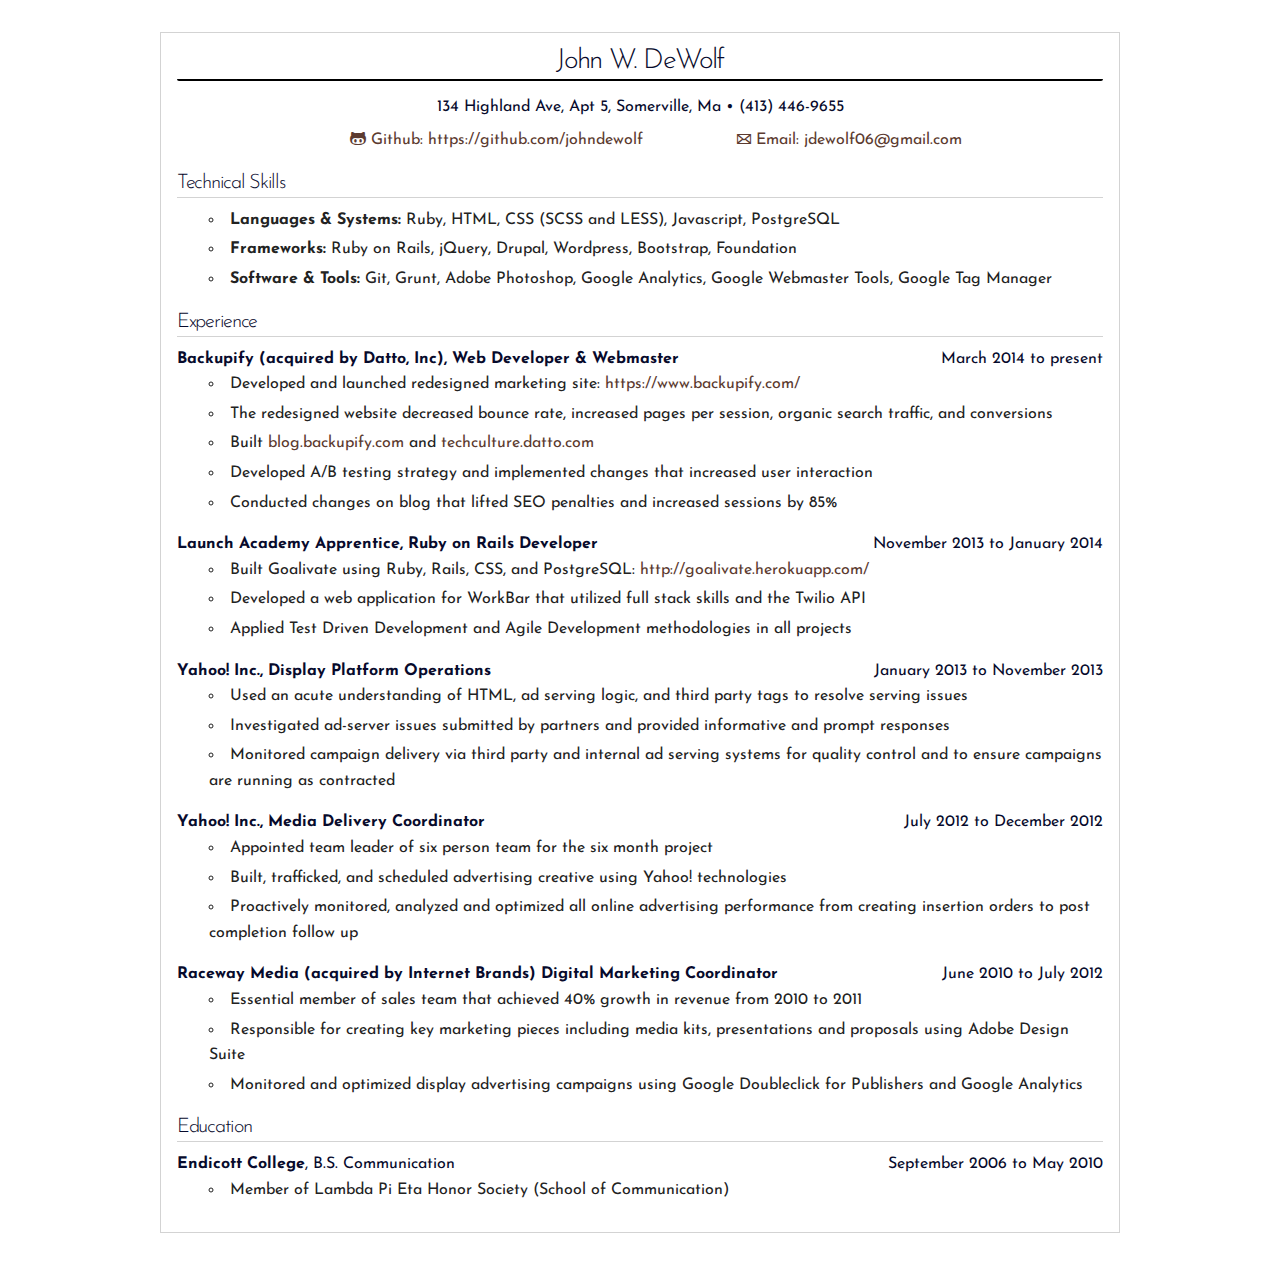
==== resume.html @ 35212fa3 "printable resume" ====
<!doctype html>
<html>
<head>
	<meta charset="utf-8">
	<meta http-equiv="X-UA-Compatible" content="IE=edge">
	<meta name="description" content="John DeWolf freelance web development digital marketing Boston">
	<meta name="viewport" content="width=device-width, initial-scale=1">
	<link href='http://fonts.googleapis.com/css?family=Josefin+Sans' rel='stylesheet' type='text/css'>
	<!-- Place favicon.ico in the root directory -->
	<link rel="stylesheet" href="stylesheets/normalize.css">
	<link rel="stylesheet" href="stylesheets/skeleton.css">
	<link rel="stylesheet" href="octicons/octicons.css">
	<link rel="stylesheet/less" href="stylesheets/main.less" type="text/css" />
	<link rel="stylesheet" media="print" href="stylesheets/print.css">
	<script src="https://ajax.googleapis.com/ajax/libs/jquery/2.1.3/jquery.min.js"></script>
	<script src="js/less.js" type="text/javascript"></script>
	<title>John DeWolf's Cyber Home</title>
</head>
<body>
	<script>
  (function(i,s,o,g,r,a,m){i['GoogleAnalyticsObject']=r;i[r]=i[r]||function(){
  (i[r].q=i[r].q||[]).push(arguments)},i[r].l=1*new Date();a=s.createElement(o),
  m=s.getElementsByTagName(o)[0];a.async=1;a.src=g;m.parentNode.insertBefore(a,m)
  })(window,document,'script','//www.google-analytics.com/analytics.js','ga');

  ga('create', 'UA-53444933-2', 'auto');
  ga('send', 'pageview');

	</script>
<section id="resume-page">
	<div class="container">
		<div class="row">
			<div class="twelve columns">
				<h1 class="text-center resume-title">John W. DeWolf</h1>
				<p class="text-center">134 Highland Ave, Apt 5, Somerville, Ma &bull; (413) 446-9655</p>
				<ul class="unstyled-list">
					<li><a href="https://github.com/johndewolf"><span class="octicon octicon-octoface"></span> Github: https://github.com/johndewolf</a></li>
					<li><a href="mailto:jdewolf06@gmail.com"><span class="octicon octicon-mail"></span> Email: jdewolf06@gmail.com</a></li>
				</ul>
			</div>
		</div>
		<div class="row">
			<div class="twelve columns">
				<h4 class="resume-section-header">Technical Skills</h4>
			</div>
		</div>
		<div class="row">
			<div class="twelve columns">
				<ul>
					<li><b>Languages &amp; Systems:</b> Ruby, HTML, CSS (SCSS and LESS), Javascript, PostgreSQL</li>
					<li><b>Frameworks:</b> Ruby on Rails, jQuery, Drupal, Wordpress, Bootstrap, Foundation</li>
					<li><b>Software &amp; Tools:</b> Git, Grunt, Adobe Photoshop, Google Analytics, Google Webmaster Tools, Google Tag Manager
				</ul>
			</div>
		</div>
		<div class="row">
			<div class="twelve columns">
				<h4 class="resume-section-header">Experience</h4>
			</div>
		</div>
		<div class="row">
			<div class="twelve columns">
				<b>Backupify (acquired by Datto, Inc), Web Developer &amp; Webmaster</b><span class="date">March 2014  to present</span>
				<ul>
					<li>Developed and launched redesigned marketing site: <a href="https://www.backupify.com/" target="_blank">https://www.backupify.com/</a></li>
					<li>The redesigned website decreased bounce rate, increased pages per session, organic search traffic, and conversions</li>
					<li>Built <a href="blog.backupify.com" target="_blank">blog.backupify.com</a> and <a href="techculture.datto.com" target="_blank">techculture.datto.com</a></li>
					<li>Developed A/B testing strategy and implemented changes that increased user interaction</li>
					<li>Conducted changes on blog that lifted SEO penalties and increased sessions by 85%</li>
				</ul>
			</div>
		</div>
		<div class="row">
			<div class="twelve columns">
				<b>Launch Academy Apprentice, Ruby on Rails Developer</b> <span class="date">November 2013 to January 2014</span>
				<ul>
					<li>Built Goalivate using Ruby, Rails, CSS, and PostgreSQL: <a href="http://goalivate.herokuapp.com/" target="_blank">http://goalivate.herokuapp.com/</a></li>
					<li>Developed a web application for WorkBar that utilized full stack skills and the Twilio API</li>
					<li>Applied Test Driven Development and Agile Development methodologies in all projects</li>
				</ul>
			</div>
		</div>
		<div class="row">
			<div class="twelve columns">
				<b>Yahoo! Inc., Display Platform Operations</b> <span class="date">January 2013 to November 2013</span>
				<ul>
					<li>Used an acute understanding of HTML, ad serving logic, and third party tags to resolve serving issues</li>
					<li>Investigated ad-server issues submitted by partners and provided informative and prompt responses</li>
					<li>Monitored campaign delivery via third party and internal ad serving systems for quality control and to ensure campaigns are running as contracted</li>
				</ul>
			</div>
		</div>
		<div class="row">
			<div class="twelve columns">
				<b>Yahoo! Inc., Media Delivery Coordinator</b> <span class="date">July 2012 to December 2012</span>
				<ul>
					<li>Appointed team leader of six person team for the six month project
						<li>Built, trafficked, and scheduled advertising creative using Yahoo! technologies</li>
						<li>Proactively monitored, analyzed and optimized all online advertising performance from creating insertion orders to post completion follow up</li>
					</ul>
				</div>
			</div>
			<div class="row">
				<div class="twelve columns">
					<b>Raceway Media (acquired by Internet Brands) Digital Marketing Coordinator</b> <span class="date">June 2010 to July 2012</span>
					<ul>
						<li>Essential member of sales team that achieved 40% growth in revenue from 2010 to 2011</li>
						<li>Responsible for creating key marketing pieces including media kits, presentations and proposals using Adobe Design Suite</li>
						<li>Monitored and optimized display advertising campaigns using Google Doubleclick for Publishers and Google Analytics</li>
					</ul>
				</div>
			</div>
			<div class="row">
				<div class="twelve columns">
					<h4 class="resume-section-header">Education</h4>
				</div>
			</div>
			<div class="row">
				<div class="twelve columns">
					<b>Endicott College</b>, B.S. Communication<span class="date"><span>September 2006 to May 2010</span></span>
					<ul>
						<li>Member of Lambda Pi Eta Honor Society (School of Communication)
					</ul>
				</div>
			</div>
		</div>
	</section>
</body>
</html>
---- stylesheets/skeleton.css ----
/*
* Skeleton V2.0.2
* Copyright 2014, Dave Gamache
* www.getskeleton.com
* Free to use under the MIT license.
* http://www.opensource.org/licenses/mit-license.php
* 12/15/2014
*/


/* Table of contents
–––––––––––––––––––––––––––––––––––––––––––––––––– 
- Grid
- Base Styles
- Typography
- Links
- Buttons
- Forms
- Lists
- Code
- Tables
- Spacing
- Utilities
- Clearing
- Media Queries
*/


/* Grid
–––––––––––––––––––––––––––––––––––––––––––––––––– */
.container {
  position: relative; 
  width: 100%; 
  max-width: 960px; 
  margin: 0 auto; 
  padding: 0 20px;
  box-sizing: border-box; }
.column,        
.columns { 
  width: 100%; 
  float: left; 
  box-sizing: border-box; }

/* For devices larger than 400px */
@media (min-width: 400px) {
  .container {
    width: 85%;
    padding: 0; }
}

/* For devices larger than 550px */
@media (min-width: 550px) {
  .container {
    width: 80%; }
  .column,
  .columns {
    margin-left: 4%; }
  .column:first-child,        
  .columns:first-child { 
    margin-left: 0; }
  
  .one.column,
  .one.columns                    { width: 4.66666666667%; }
  .two.columns                    { width: 13.3333333333%; }
  .three.columns                  { width: 22%;            }
  .four.columns                   { width: 30.6666666667%; }
  .five.columns                   { width: 39.3333333333%; }
  .six.columns                    { width: 48%;            }
  .seven.columns                  { width: 56.6666666667%; }
  .eight.columns                  { width: 65.3333333333%; }
  .nine.columns                   { width: 74.0%;          }
  .ten.columns                    { width: 82.6666666667%; }
  .eleven.columns                 { width: 91.3333333333%; }
  .twelve.columns                 { width: 100%; margin-left: 0; }

  .one-third.column               { width: 30.6666666667%; }
  .two-thirds.column              { width: 65.3333333333%; }

  .one-half.column                { width: 48%; }

  /* Offsets */
  .offset-by-one.column,
  .offset-by-one.columns          { margin-left: 8.66666666667%; }
  .offset-by-two.column,
  .offset-by-two.columns          { margin-left: 17.3333333333%; }
  .offset-by-three.column,
  .offset-by-three.columns        { margin-left: 26%;            }
  .offset-by-four.column,
  .offset-by-four.columns         { margin-left: 34.6666666667%; }
  .offset-by-five.column,
  .offset-by-five.columns         { margin-left: 43.3333333333%; }
  .offset-by-six.column,
  .offset-by-six.columns          { margin-left: 52%;            }
  .offset-by-seven.column,
  .offset-by-seven.columns        { margin-left: 60.6666666667%; }
  .offset-by-eight.column,
  .offset-by-eight.columns        { margin-left: 69.3333333333%; }
  .offset-by-nine.column,
  .offset-by-nine.columns         { margin-left: 78.0%;          }
  .offset-by-ten.column,
  .offset-by-ten.columns          { margin-left: 86.6666666667%; }
  .offset-by-eleven.column,
  .offset-by-eleven.columns       { margin-left: 95.3333333333%; }

  .offset-by-one-third.column,
  .offset-by-one-third.columns    { margin-left: 34.6666666667%; }
  .offset-by-two-thirds.column,
  .offset-by-two-thirds.columns   { margin-left: 69.3333333333%; }

  .offset-by-one-half.column,
  .offset-by-one-half.columns     { margin-left: 52%; }

}


/* Base Styles
–––––––––––––––––––––––––––––––––––––––––––––––––– */
/* NOTE
html is set to 62.5% so that all the REM measurements throughout Skeleton 
are based on 10px sizing. So basically 1.5rem = 15px :) */
html { 
  font-size: 62.5%; } 
body {
  font-size: 1.5em; /* currently ems cause chrome bug misinterpreting rems on body element */
  line-height: 1.6;
  font-weight: 400;
  font-family: "Raleway", "HelveticaNeue", "Helvetica Neue", Helvetica, Arial, sans-serif;
  color: #222; }


/* Typography
–––––––––––––––––––––––––––––––––––––––––––––––––– */
h1, h2, h3, h4, h5, h6 { 
  margin-top: 0;
  margin-bottom: 2rem;
  font-weight: 300; }
h1 { font-size: 4.0rem; line-height: 1.2;  letter-spacing: -.1rem;}
h2 { font-size: 3.6rem; line-height: 1.25; letter-spacing: -.1rem; }
h3 { font-size: 3.0rem; line-height: 1.3;  letter-spacing: -.1rem; }
h4 { font-size: 2.4rem; line-height: 1.35; letter-spacing: -.08rem; }
h5 { font-size: 1.8rem; line-height: 1.5;  letter-spacing: -.05rem; }
h6 { font-size: 1.5rem; line-height: 1.6;  letter-spacing: 0; }

/* Larger than phablet */
@media (min-width: 550px) {
  h1 { font-size: 5.0rem; }
  h2 { font-size: 4.2rem; }
  h3 { font-size: 3.6rem; }
  h4 { font-size: 3.0rem; }
  h5 { font-size: 2.4rem; }
  h6 { font-size: 1.5rem; }
}

p {
  margin-top: 0; }


/* Links
–––––––––––––––––––––––––––––––––––––––––––––––––– */
a { 
  color: #1EAEDB; }
a:hover { 
  color: #0FA0CE; }


/* Buttons 
–––––––––––––––––––––––––––––––––––––––––––––––––– */
.button,
button,
input[type="submit"],
input[type="reset"],
input[type="button"] {
  display: inline-block;
  height: 38px;
  padding: 0 30px;
  color: #555;
  text-align: center;
  font-size: 11px;
  font-weight: 600;
  line-height: 38px;
  letter-spacing: .1rem;
  text-transform: uppercase; 
  text-decoration: none;
  white-space: nowrap;
  background-color: transparent;
  border-radius: 4px;
  border: 1px solid #bbb;
  cursor: pointer;
  box-sizing: border-box; }
.button:hover,
button:hover,
input[type="submit"]:hover,
input[type="reset"]:hover,
input[type="button"]:hover,
.button:focus,
button:focus,
input[type="submit"]:focus,
input[type="reset"]:focus,
input[type="button"]:focus {
  color: #333;
  border-color: #888;
  outline: 0; }
.button.button-primary,
button.button-primary,
input[type="submit"].button-primary,
input[type="reset"].button-primary,
input[type="button"].button-primary {
  color: #FFF;
  background-color: #33C3F0;
  border-color: #33C3F0; }
.button.button-primary:hover,
button.button-primary:hover,
input[type="submit"].button-primary:hover,
input[type="reset"].button-primary:hover,
input[type="button"].button-primary:hover,
.button.button-primary:focus,
button.button-primary:focus,
input[type="submit"].button-primary:focus,
input[type="reset"].button-primary:focus,
input[type="button"].button-primary:focus {
  color: #FFF;
  background-color: #1EAEDB;
  border-color: #1EAEDB; }


/* Forms
–––––––––––––––––––––––––––––––––––––––––––––––––– */
input[type="email"],
input[type="search"],
input[type="text"],
input[type="tel"],
input[type="url"],
input[type="password"],
textarea,
select {
  height: 38px;
  padding: 6px 10px; /* The 6px vertically centers text on FF, ignored by Webkit */
  background-color: #fff;
  border: 1px solid #D1D1D1;
  border-radius: 4px;
  box-shadow: none;
  box-sizing: border-box; }
/* Removes awkard default styles on some inputs for iOS */
input[type="email"],
input[type="search"],
input[type="text"],
input[type="tel"],
input[type="url"],
input[type="password"],
textarea {
  -webkit-appearance: none;
     -moz-appearance: none;
          appearance: none;
}
textarea {
  min-height: 65px;
  padding-top: 6px;
  padding-bottom: 6px; }
input[type="email"]:focus,
input[type="search"]:focus,
input[type="text"]:focus,
input[type="tel"]:focus,
input[type="url"]:focus,
input[type="password"]:focus,
textarea:focus,
select:focus {
  border: 1px solid #33C3F0;
  outline: 0; }
label,
legend {
  display: block;
  margin-bottom: .5rem;
  font-weight: 600; }
fieldset {
  padding: 0;
  border-width: 0; }
input[type="checkbox"],
input[type="radio"] {
  display: inline; }
label > .label-body {
  display: inline-block;
  margin-left: .5rem;
  font-weight: normal; }


/* Lists
–––––––––––––––––––––––––––––––––––––––––––––––––– */
ul { 
  list-style: circle inside; }
ol { 
  list-style: decimal inside; }
ol, ul {
  padding-left: 0;
  margin-top: 0; }
ul ul, 
ul ol,
ol ol, 
ol ul { 
  margin: 1.5rem 0 1.5rem 3rem; 
  font-size: 90%; }
li {
  margin-bottom: 1rem; }


/* Code
–––––––––––––––––––––––––––––––––––––––––––––––––– */
code {
  padding: .2rem .5rem;
  margin: 0 .2rem;
  font-size: 90%;
  white-space: nowrap;
  background: #F1F1F1;
  border: 1px solid #E1E1E1;
  border-radius: 4px; }
pre > code {
  display: block;
  padding: 1rem 1.5rem;
  white-space: pre; }


/* Tables
–––––––––––––––––––––––––––––––––––––––––––––––––– */
th,
td {
  padding: 12px 15px;
  text-align: left;
  border-bottom: 1px solid #E1E1E1; }
th:first-child,
td:first-child {
  padding-left: 0; }
th:last-child,
td:last-child {
  padding-right: 0; }


/* Spacing
–––––––––––––––––––––––––––––––––––––––––––––––––– */
button,
.button {
  margin-bottom: 1rem; }
input,
textarea,
select,
fieldset {
  margin-bottom: 1.5rem; }
pre,
blockquote,
form,
dl,
figure,
table,
p,
ul,
ol,
form {
  margin-bottom: 2.5rem; }
p {
  margin-top: 0; }


/* Utilities
–––––––––––––––––––––––––––––––––––––––––––––––––– */
.u-full-width {
  width: 100%;
  box-sizing: border-box; }
.u-max-full-width {
  max-width: 100%;
  box-sizing: border-box; }
.u-pull-right {
  float: right; }
.u-pull-left {
  float: left; }


/* Misc
–––––––––––––––––––––––––––––––––––––––––––––––––– */
hr {
  margin-top: 3rem;
  margin-bottom: 3.5rem;
  border-width: 0;
  border-top: 1px solid #E1E1E1;
}

/* Clearing
–––––––––––––––––––––––––––––––––––––––––––––––––– */

/* Self Clearing Goodness */
.container:after,
.row:after,
.u-cf { 
  content: "";
  display: table;
  clear: both; }


/* Media Queries
–––––––––––––––––––––––––––––––––––––––––––––––––– */
/*
Note: The best way to structure the use of media queries is to create the queries 
near the relevant code. For example, if you wanted to change the styles for buttons
on small devices, paste the mobile query code up in the buttons section and style it 
there. 
*/


/* Larger than mobile */
@media (min-width: 400px) {}

/* Larger than phablet (also point when grid becomes active) */
@media (min-width: 550px) {}

/* Larger than tablet */
@media (min-width: 750px) {}

/* Larger than desktop */
@media (min-width: 1000px) {}

/* Larger than Desktop HD */
@media (min-width: 1200px) {}
---- octicons/octicons.css ----
@font-face {
  font-family: 'octicons';
  src: url('octicons.eot?#iefix') format('embedded-opentype'),
       url('octicons.woff') format('woff'),
       url('octicons.ttf') format('truetype'),
       url('octicons.svg#octicons') format('svg');
  font-weight: normal;
  font-style: normal;
}

/*

.octicon is optimized for 16px.
.mega-octicon is optimized for 32px but can be used larger.

*/
.octicon, .mega-octicon {
  font: normal normal normal 16px/1 octicons;
  display: inline-block;
  text-decoration: none;
  text-rendering: auto;
  -webkit-font-smoothing: antialiased;
  -moz-osx-font-smoothing: grayscale;
  -webkit-user-select: none;
  -moz-user-select: none;
  -ms-user-select: none;
  user-select: none;
}
.mega-octicon { font-size: 32px; }


.octicon-alert:before { content: '\f02d'} /*  */
.octicon-alignment-align:before { content: '\f08a'} /*  */
.octicon-alignment-aligned-to:before { content: '\f08e'} /*  */
.octicon-alignment-unalign:before { content: '\f08b'} /*  */
.octicon-arrow-down:before { content: '\f03f'} /*  */
.octicon-arrow-left:before { content: '\f040'} /*  */
.octicon-arrow-right:before { content: '\f03e'} /*  */
.octicon-arrow-small-down:before { content: '\f0a0'} /*  */
.octicon-arrow-small-left:before { content: '\f0a1'} /*  */
.octicon-arrow-small-right:before { content: '\f071'} /*  */
.octicon-arrow-small-up:before { content: '\f09f'} /*  */
.octicon-arrow-up:before { content: '\f03d'} /*  */
.octicon-beer:before { content: '\f069'} /*  */
.octicon-book:before { content: '\f007'} /*  */
.octicon-bookmark:before { content: '\f07b'} /*  */
.octicon-briefcase:before { content: '\f0d3'} /*  */
.octicon-broadcast:before { content: '\f048'} /*  */
.octicon-browser:before { content: '\f0c5'} /*  */
.octicon-bug:before { content: '\f091'} /*  */
.octicon-calendar:before { content: '\f068'} /*  */
.octicon-check:before { content: '\f03a'} /*  */
.octicon-checklist:before { content: '\f076'} /*  */
.octicon-chevron-down:before { content: '\f0a3'} /*  */
.octicon-chevron-left:before { content: '\f0a4'} /*  */
.octicon-chevron-right:before { content: '\f078'} /*  */
.octicon-chevron-up:before { content: '\f0a2'} /*  */
.octicon-circle-slash:before { content: '\f084'} /*  */
.octicon-circuit-board:before { content: '\f0d6'} /*  */
.octicon-clippy:before { content: '\f035'} /*  */
.octicon-clock:before { content: '\f046'} /*  */
.octicon-cloud-download:before { content: '\f00b'} /*  */
.octicon-cloud-upload:before { content: '\f00c'} /*  */
.octicon-code:before { content: '\f05f'} /*  */
.octicon-color-mode:before { content: '\f065'} /*  */
.octicon-comment-add:before,
.octicon-comment:before { content: '\f02b'} /*  */
.octicon-comment-discussion:before { content: '\f04f'} /*  */
.octicon-credit-card:before { content: '\f045'} /*  */
.octicon-dash:before { content: '\f0ca'} /*  */
.octicon-dashboard:before { content: '\f07d'} /*  */
.octicon-database:before { content: '\f096'} /*  */
.octicon-device-camera:before { content: '\f056'} /*  */
.octicon-device-camera-video:before { content: '\f057'} /*  */
.octicon-device-desktop:before { content: '\f27c'} /*  */
.octicon-device-mobile:before { content: '\f038'} /*  */
.octicon-diff:before { content: '\f04d'} /*  */
.octicon-diff-added:before { content: '\f06b'} /*  */
.octicon-diff-ignored:before { content: '\f099'} /*  */
.octicon-diff-modified:before { content: '\f06d'} /*  */
.octicon-diff-removed:before { content: '\f06c'} /*  */
.octicon-diff-renamed:before { content: '\f06e'} /*  */
.octicon-ellipsis:before { content: '\f09a'} /*  */
.octicon-eye-unwatch:before,
.octicon-eye-watch:before,
.octicon-eye:before { content: '\f04e'} /*  */
.octicon-file-binary:before { content: '\f094'} /*  */
.octicon-file-code:before { content: '\f010'} /*  */
.octicon-file-directory:before { content: '\f016'} /*  */
.octicon-file-media:before { content: '\f012'} /*  */
.octicon-file-pdf:before { content: '\f014'} /*  */
.octicon-file-submodule:before { content: '\f017'} /*  */
.octicon-file-symlink-directory:before { content: '\f0b1'} /*  */
.octicon-file-symlink-file:before { content: '\f0b0'} /*  */
.octicon-file-text:before { content: '\f011'} /*  */
.octicon-file-zip:before { content: '\f013'} /*  */
.octicon-flame:before { content: '\f0d2'} /*  */
.octicon-fold:before { content: '\f0cc'} /*  */
.octicon-gear:before { content: '\f02f'} /*  */
.octicon-gift:before { content: '\f042'} /*  */
.octicon-gist:before { content: '\f00e'} /*  */
.octicon-gist-secret:before { content: '\f08c'} /*  */
.octicon-git-branch-create:before,
.octicon-git-branch-delete:before,
.octicon-git-branch:before { content: '\f020'} /*  */
.octicon-git-commit:before { content: '\f01f'} /*  */
.octicon-git-compare:before { content: '\f0ac'} /*  */
.octicon-git-merge:before { content: '\f023'} /*  */
.octicon-git-pull-request-abandoned:before,
.octicon-git-pull-request:before { content: '\f009'} /*  */
.octicon-globe:before { content: '\f0b6'} /*  */
.octicon-graph:before { content: '\f043'} /*  */
.octicon-heart:before { content: '\2665'} /* ♥ */
.octicon-history:before { content: '\f07e'} /*  */
.octicon-home:before { content: '\f08d'} /*  */
.octicon-horizontal-rule:before { content: '\f070'} /*  */
.octicon-hourglass:before { content: '\f09e'} /*  */
.octicon-hubot:before { content: '\f09d'} /*  */
.octicon-inbox:before { content: '\f0cf'} /*  */
.octicon-info:before { content: '\f059'} /*  */
.octicon-issue-closed:before { content: '\f028'} /*  */
.octicon-issue-opened:before { content: '\f026'} /*  */
.octicon-issue-reopened:before { content: '\f027'} /*  */
.octicon-jersey:before { content: '\f019'} /*  */
.octicon-jump-down:before { content: '\f072'} /*  */
.octicon-jump-left:before { content: '\f0a5'} /*  */
.octicon-jump-right:before { content: '\f0a6'} /*  */
.octicon-jump-up:before { content: '\f073'} /*  */
.octicon-key:before { content: '\f049'} /*  */
.octicon-keyboard:before { content: '\f00d'} /*  */
.octicon-law:before { content: '\f0d8'} /*  */
.octicon-light-bulb:before { content: '\f000'} /*  */
.octicon-link:before { content: '\f05c'} /*  */
.octicon-link-external:before { content: '\f07f'} /*  */
.octicon-list-ordered:before { content: '\f062'} /*  */
.octicon-list-unordered:before { content: '\f061'} /*  */
.octicon-location:before { content: '\f060'} /*  */
.octicon-gist-private:before,
.octicon-mirror-private:before,
.octicon-git-fork-private:before,
.octicon-lock:before { content: '\f06a'} /*  */
.octicon-logo-github:before { content: '\f092'} /*  */
.octicon-mail:before { content: '\f03b'} /*  */
.octicon-mail-read:before { content: '\f03c'} /*  */
.octicon-mail-reply:before { content: '\f051'} /*  */
.octicon-mark-github:before { content: '\f00a'} /*  */
.octicon-markdown:before { content: '\f0c9'} /*  */
.octicon-megaphone:before { content: '\f077'} /*  */
.octicon-mention:before { content: '\f0be'} /*  */
.octicon-microscope:before { content: '\f089'} /*  */
.octicon-milestone:before { content: '\f075'} /*  */
.octicon-mirror-public:before,
.octicon-mirror:before { content: '\f024'} /*  */
.octicon-mortar-board:before { content: '\f0d7'} /*  */
.octicon-move-down:before { content: '\f0a8'} /*  */
.octicon-move-left:before { content: '\f074'} /*  */
.octicon-move-right:before { content: '\f0a9'} /*  */
.octicon-move-up:before { content: '\f0a7'} /*  */
.octicon-mute:before { content: '\f080'} /*  */
.octicon-no-newline:before { content: '\f09c'} /*  */
.octicon-octoface:before { content: '\f008'} /*  */
.octicon-organization:before { content: '\f037'} /*  */
.octicon-package:before { content: '\f0c4'} /*  */
.octicon-paintcan:before { content: '\f0d1'} /*  */
.octicon-pencil:before { content: '\f058'} /*  */
.octicon-person-add:before,
.octicon-person-follow:before,
.octicon-person:before { content: '\f018'} /*  */
.octicon-pin:before { content: '\f041'} /*  */
.octicon-playback-fast-forward:before { content: '\f0bd'} /*  */
.octicon-playback-pause:before { content: '\f0bb'} /*  */
.octicon-playback-play:before { content: '\f0bf'} /*  */
.octicon-playback-rewind:before { content: '\f0bc'} /*  */
.octicon-plug:before { content: '\f0d4'} /*  */
.octicon-repo-create:before,
.octicon-gist-new:before,
.octicon-file-directory-create:before,
.octicon-file-add:before,
.octicon-plus:before { content: '\f05d'} /*  */
.octicon-podium:before { content: '\f0af'} /*  */
.octicon-primitive-dot:before { content: '\f052'} /*  */
.octicon-primitive-square:before { content: '\f053'} /*  */
.octicon-pulse:before { content: '\f085'} /*  */
.octicon-puzzle:before { content: '\f0c0'} /*  */
.octicon-question:before { content: '\f02c'} /*  */
.octicon-quote:before { content: '\f063'} /*  */
.octicon-radio-tower:before { content: '\f030'} /*  */
.octicon-repo-delete:before,
.octicon-repo:before { content: '\f001'} /*  */
.octicon-repo-clone:before { content: '\f04c'} /*  */
.octicon-repo-force-push:before { content: '\f04a'} /*  */
.octicon-gist-fork:before,
.octicon-repo-forked:before { content: '\f002'} /*  */
.octicon-repo-pull:before { content: '\f006'} /*  */
.octicon-repo-push:before { content: '\f005'} /*  */
.octicon-rocket:before { content: '\f033'} /*  */
.octicon-rss:before { content: '\f034'} /*  */
.octicon-ruby:before { content: '\f047'} /*  */
.octicon-screen-full:before { content: '\f066'} /*  */
.octicon-screen-normal:before { content: '\f067'} /*  */
.octicon-search-save:before,
.octicon-search:before { content: '\f02e'} /*  */
.octicon-server:before { content: '\f097'} /*  */
.octicon-settings:before { content: '\f07c'} /*  */
.octicon-log-in:before,
.octicon-sign-in:before { content: '\f036'} /*  */
.octicon-log-out:before,
.octicon-sign-out:before { content: '\f032'} /*  */
.octicon-split:before { content: '\f0c6'} /*  */
.octicon-squirrel:before { content: '\f0b2'} /*  */
.octicon-star-add:before,
.octicon-star-delete:before,
.octicon-star:before { content: '\f02a'} /*  */
.octicon-steps:before { content: '\f0c7'} /*  */
.octicon-stop:before { content: '\f08f'} /*  */
.octicon-repo-sync:before,
.octicon-sync:before { content: '\f087'} /*  */
.octicon-tag-remove:before,
.octicon-tag-add:before,
.octicon-tag:before { content: '\f015'} /*  */
.octicon-telescope:before { content: '\f088'} /*  */
.octicon-terminal:before { content: '\f0c8'} /*  */
.octicon-three-bars:before { content: '\f05e'} /*  */
.octicon-tools:before { content: '\f031'} /*  */
.octicon-trashcan:before { content: '\f0d0'} /*  */
.octicon-triangle-down:before { content: '\f05b'} /*  */
.octicon-triangle-left:before { content: '\f044'} /*  */
.octicon-triangle-right:before { content: '\f05a'} /*  */
.octicon-triangle-up:before { content: '\f0aa'} /*  */
.octicon-unfold:before { content: '\f039'} /*  */
.octicon-unmute:before { content: '\f0ba'} /*  */
.octicon-versions:before { content: '\f064'} /*  */
.octicon-remove-close:before,
.octicon-x:before { content: '\f081'} /*  */
.octicon-zap:before { content: '\26A1'} /* ⚡ */
---- stylesheets/print.css ----
#resume .container, #resume-page .container {
  border: none;
  padding: 0;
}

li {
  line-height: 1.25;
  margin-bottom: 0;
}

body {
  font-size: 10pt;
}
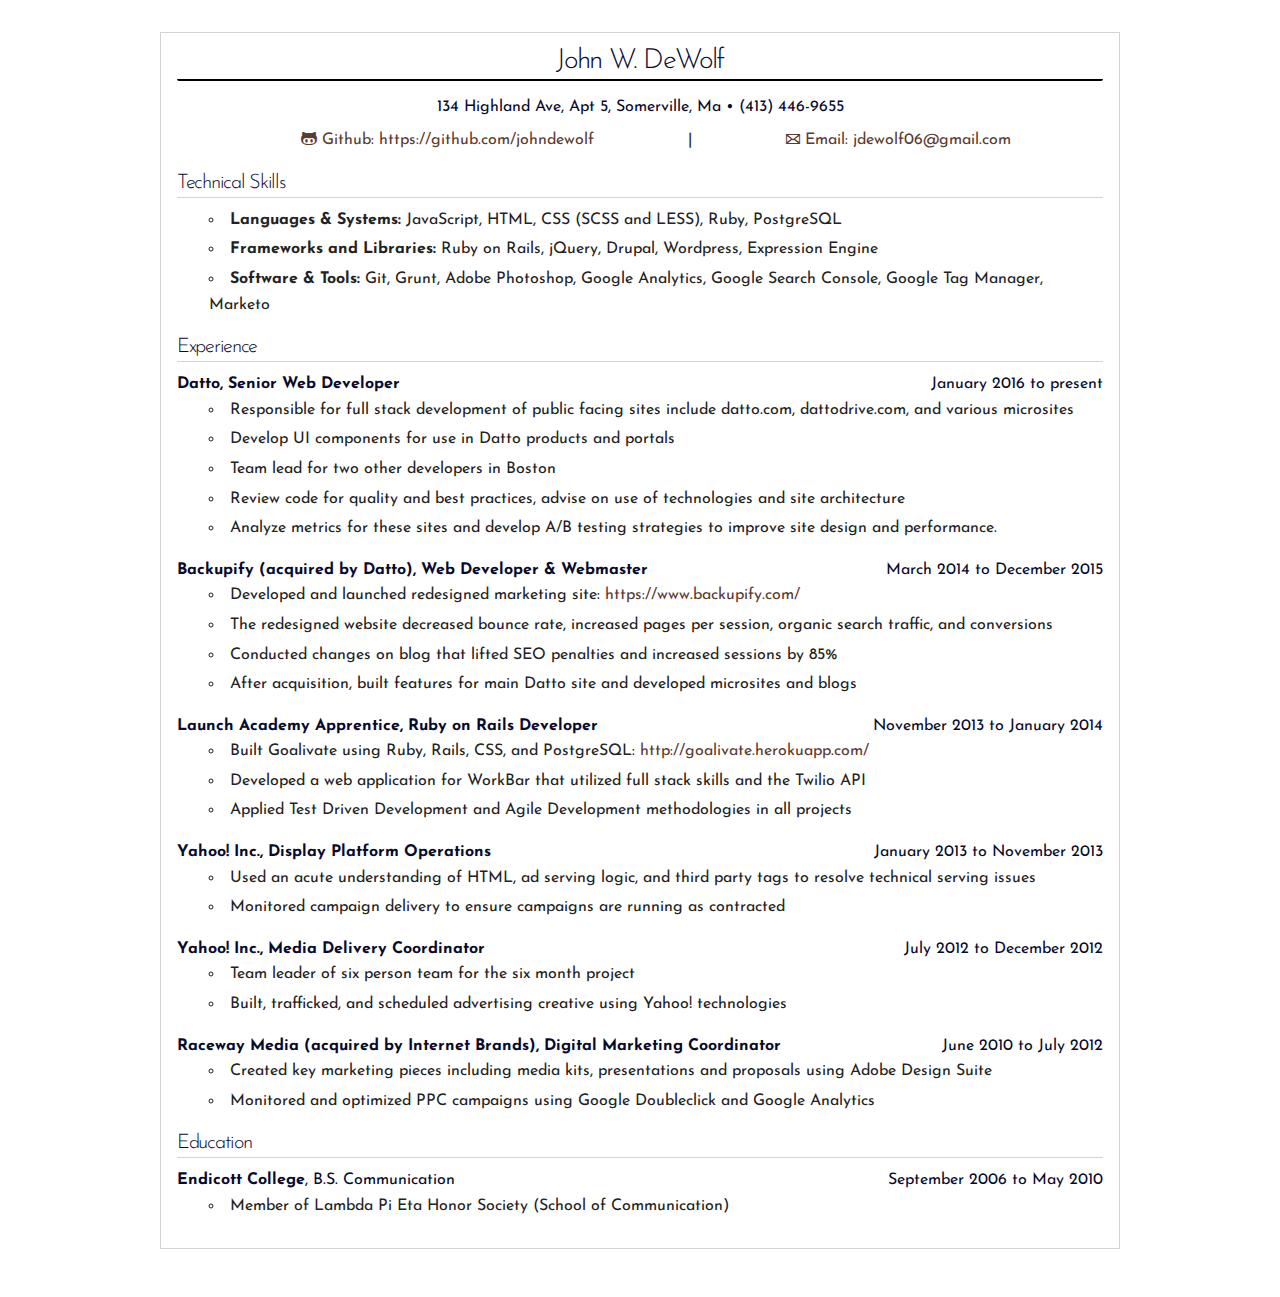
==== commit 80c40486: "spelling update" ====
--- a/resume.html
+++ b/resume.html
@@ -6,6 +6,7 @@
 	<meta name="description" content="John DeWolf freelance web development digital marketing Boston">
 	<meta name="viewport" content="width=device-width, initial-scale=1">
 	<link href='http://fonts.googleapis.com/css?family=Josefin+Sans' rel='stylesheet' type='text/css'>
+	<link href='https://fonts.googleapis.com/css?family=Lora:400,700' rel='stylesheet' type='text/css'>
 	<!-- Place favicon.ico in the root directory -->
 	<link rel="stylesheet" href="stylesheets/normalize.css">
 	<link rel="stylesheet" href="stylesheets/skeleton.css">
@@ -35,6 +36,7 @@
 				<p class="text-center">134 Highland Ave, Apt 5, Somerville, Ma &bull; (413) 446-9655</p>
 				<ul class="unstyled-list">
 					<li><a href="https://github.com/johndewolf"><span class="octicon octicon-octoface"></span> Github: https://github.com/johndewolf</a></li>
+					<li class="divider">|</li>
 					<li><a href="mailto:jdewolf06@gmail.com"><span class="octicon octicon-mail"></span> Email: jdewolf06@gmail.com</a></li>
 				</ul>
 			</div>
@@ -47,9 +49,9 @@
 		<div class="row">
 			<div class="twelve columns">
 				<ul>
-					<li><b>Languages &amp; Systems:</b> Ruby, HTML, CSS (SCSS and LESS), Javascript, PostgreSQL</li>
-					<li><b>Frameworks:</b> Ruby on Rails, jQuery, Drupal, Wordpress, Bootstrap, Foundation</li>
-					<li><b>Software &amp; Tools:</b> Git, Grunt, Adobe Photoshop, Google Analytics, Google Webmaster Tools, Google Tag Manager
+					<li><b>Languages &amp; Systems:</b> JavaScript, HTML, CSS (SCSS and LESS), Ruby, PostgreSQL</li>
+					<li><b>Frameworks and Libraries:</b> Ruby on Rails, jQuery, Drupal, Wordpress, Expression Engine</li>
+					<li><b>Software &amp; Tools:</b> Git, Grunt, Adobe Photoshop, Google Analytics, Google Search Console, Google Tag Manager, Marketo
 				</ul>
 			</div>
 		</div>
@@ -60,13 +62,24 @@
 		</div>
 		<div class="row">
 			<div class="twelve columns">
-				<b>Backupify (acquired by Datto, Inc), Web Developer &amp; Webmaster</b><span class="date">March 2014  to present</span>
+				<b>Datto, Senior Web Developer</b><span class="date">January 2016 to present</span>
+				<ul>
+					<li>Responsible for full stack development of public facing sites include datto.com, dattodrive.com, and various microsites</li>
+					<li>Develop UI components for use in Datto products and portals</li>
+					<li>Team lead for two other developers in Boston</li>
+					<li>Review code for quality and best practices, advise on use of technologies and site architecture</li>
+					<li>Analyze metrics for these sites and develop A/B testing strategies to improve site design and performance.</li>
+				</ul>
+			</div>
+		</div>
+		<div class="row">
+			<div class="twelve columns">
+				<b>Backupify (acquired by Datto), Web Developer &amp; Webmaster</b><span class="date">March 2014 to December 2015</span>
 				<ul>
 					<li>Developed and launched redesigned marketing site: <a href="https://www.backupify.com/" target="_blank">https://www.backupify.com/</a></li>
 					<li>The redesigned website decreased bounce rate, increased pages per session, organic search traffic, and conversions</li>
-					<li>Built <a href="blog.backupify.com" target="_blank">blog.backupify.com</a> and <a href="techculture.datto.com" target="_blank">techculture.datto.com</a></li>
-					<li>Developed A/B testing strategy and implemented changes that increased user interaction</li>
 					<li>Conducted changes on blog that lifted SEO penalties and increased sessions by 85%</li>
+					<li>After acquisition, built features for main Datto site and developed microsites and blogs</li>
 				</ul>
 			</div>
 		</div>
@@ -84,9 +97,8 @@
 			<div class="twelve columns">
 				<b>Yahoo! Inc., Display Platform Operations</b> <span class="date">January 2013 to November 2013</span>
 				<ul>
-					<li>Used an acute understanding of HTML, ad serving logic, and third party tags to resolve serving issues</li>
-					<li>Investigated ad-server issues submitted by partners and provided informative and prompt responses</li>
-					<li>Monitored campaign delivery via third party and internal ad serving systems for quality control and to ensure campaigns are running as contracted</li>
+					<li>Used an acute understanding of HTML, ad serving logic, and third party tags to resolve technical serving issues</li>
+					<li>Monitored campaign delivery to ensure campaigns are running as contracted</li>
 				</ul>
 			</div>
 		</div>
@@ -94,19 +106,17 @@
 			<div class="twelve columns">
 				<b>Yahoo! Inc., Media Delivery Coordinator</b> <span class="date">July 2012 to December 2012</span>
 				<ul>
-					<li>Appointed team leader of six person team for the six month project
-						<li>Built, trafficked, and scheduled advertising creative using Yahoo! technologies</li>
-						<li>Proactively monitored, analyzed and optimized all online advertising performance from creating insertion orders to post completion follow up</li>
-					</ul>
+					<li>Team leader of six person team for the six month project
+					<li>Built, trafficked, and scheduled advertising creative using Yahoo! technologies</li>
+				</ul>
 				</div>
 			</div>
 			<div class="row">
 				<div class="twelve columns">
-					<b>Raceway Media (acquired by Internet Brands) Digital Marketing Coordinator</b> <span class="date">June 2010 to July 2012</span>
+					<b>Raceway Media (acquired by Internet Brands), Digital Marketing Coordinator</b> <span class="date">June 2010 to July 2012</span>
 					<ul>
-						<li>Essential member of sales team that achieved 40% growth in revenue from 2010 to 2011</li>
-						<li>Responsible for creating key marketing pieces including media kits, presentations and proposals using Adobe Design Suite</li>
-						<li>Monitored and optimized display advertising campaigns using Google Doubleclick for Publishers and Google Analytics</li>
+						<li>Created key marketing pieces including media kits, presentations and proposals using Adobe Design Suite</li>
+						<li>Monitored and optimized PPC campaigns using Google Doubleclick and Google Analytics</li>
 					</ul>
 				</div>
 			</div>
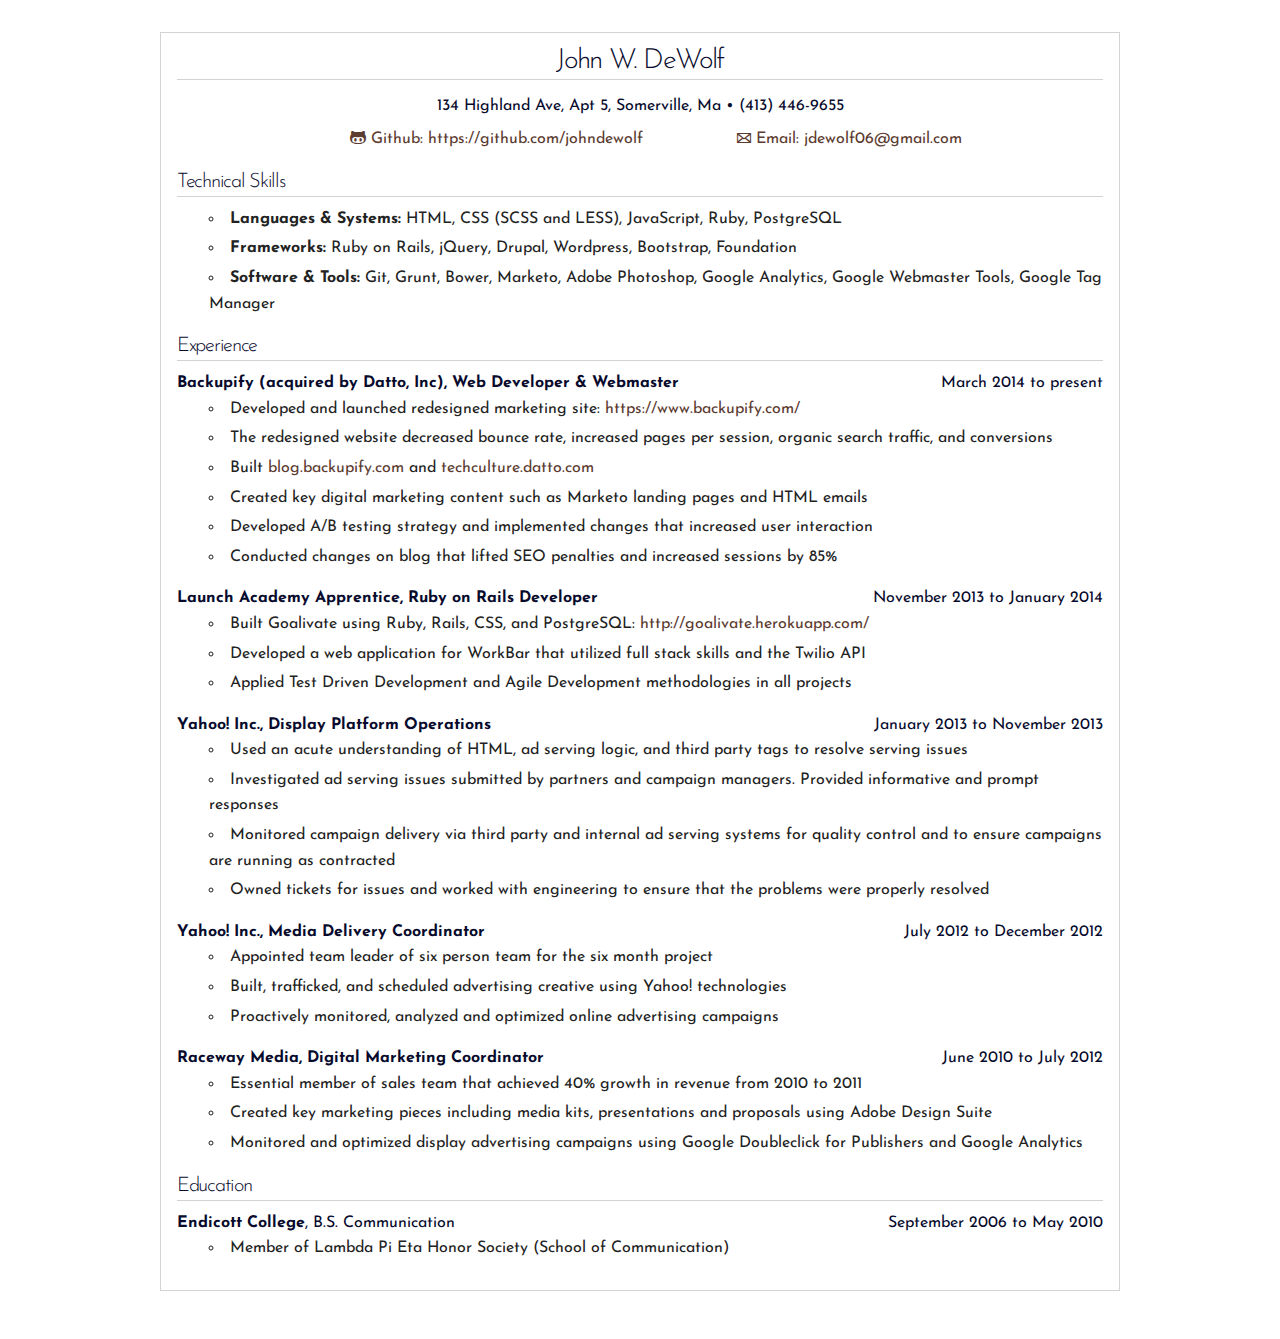
==== commit 435e158a: "adding drift to my crappy site that needs updating" ====
--- a/resume.html
+++ b/resume.html
@@ -6,7 +6,6 @@
 	<meta name="description" content="John DeWolf freelance web development digital marketing Boston">
 	<meta name="viewport" content="width=device-width, initial-scale=1">
 	<link href='http://fonts.googleapis.com/css?family=Josefin+Sans' rel='stylesheet' type='text/css'>
-	<link href='https://fonts.googleapis.com/css?family=Lora:400,700' rel='stylesheet' type='text/css'>
 	<!-- Place favicon.ico in the root directory -->
 	<link rel="stylesheet" href="stylesheets/normalize.css">
 	<link rel="stylesheet" href="stylesheets/skeleton.css">
@@ -32,11 +31,10 @@
 	<div class="container">
 		<div class="row">
 			<div class="twelve columns">
-				<h1 class="text-center resume-title">John W. DeWolf</h1>
+				<h1 class="text-center resume-section-header">John W. DeWolf</h1>
 				<p class="text-center">134 Highland Ave, Apt 5, Somerville, Ma &bull; (413) 446-9655</p>
 				<ul class="unstyled-list">
 					<li><a href="https://github.com/johndewolf"><span class="octicon octicon-octoface"></span> Github: https://github.com/johndewolf</a></li>
-					<li class="divider">|</li>
 					<li><a href="mailto:jdewolf06@gmail.com"><span class="octicon octicon-mail"></span> Email: jdewolf06@gmail.com</a></li>
 				</ul>
 			</div>
@@ -49,9 +47,9 @@
 		<div class="row">
 			<div class="twelve columns">
 				<ul>
-					<li><b>Languages &amp; Systems:</b> JavaScript, HTML, CSS (SCSS and LESS), Ruby, PostgreSQL</li>
-					<li><b>Frameworks and Libraries:</b> Ruby on Rails, jQuery, Drupal, Wordpress, Expression Engine</li>
-					<li><b>Software &amp; Tools:</b> Git, Grunt, Adobe Photoshop, Google Analytics, Google Search Console, Google Tag Manager, Marketo
+					<li><b>Languages &amp; Systems:</b> HTML, CSS (SCSS and LESS), JavaScript, Ruby, PostgreSQL</li>
+					<li><b>Frameworks:</b> Ruby on Rails, jQuery, Drupal, Wordpress, Bootstrap, Foundation</li>
+					<li><b>Software &amp; Tools:</b> Git, Grunt, Bower, Marketo, Adobe Photoshop, Google Analytics, Google Webmaster Tools, Google Tag Manager
 				</ul>
 			</div>
 		</div>
@@ -62,24 +60,14 @@
 		</div>
 		<div class="row">
 			<div class="twelve columns">
-				<b>Datto, Senior Web Developer</b><span class="date">January 2016 to present</span>
-				<ul>
-					<li>Responsible for full stack development of public facing sites include datto.com, dattodrive.com, and various microsites</li>
-					<li>Develop UI components for use in Datto products and portals</li>
-					<li>Team lead for two other developers in Boston</li>
-					<li>Review code for quality and best practices, advise on use of technologies and site architecture</li>
-					<li>Analyze metrics for these sites and develop A/B testing strategies to improve site design and performance.</li>
-				</ul>
-			</div>
-		</div>
-		<div class="row">
-			<div class="twelve columns">
-				<b>Backupify (acquired by Datto), Web Developer &amp; Webmaster</b><span class="date">March 2014 to December 2015</span>
+				<b>Backupify (acquired by Datto, Inc), Web Developer &amp; Webmaster</b><span class="date">March 2014  to present</span>
 				<ul>
 					<li>Developed and launched redesigned marketing site: <a href="https://www.backupify.com/" target="_blank">https://www.backupify.com/</a></li>
 					<li>The redesigned website decreased bounce rate, increased pages per session, organic search traffic, and conversions</li>
+					<li>Built <a href="blog.backupify.com" target="_blank">blog.backupify.com</a> and <a href="techculture.datto.com" target="_blank">techculture.datto.com</a></li>
+					<li>Created key digital marketing content such as Marketo landing pages and HTML emails</li>
+					<li>Developed A/B testing strategy and implemented changes that increased user interaction</li>
 					<li>Conducted changes on blog that lifted SEO penalties and increased sessions by 85%</li>
-					<li>After acquisition, built features for main Datto site and developed microsites and blogs</li>
 				</ul>
 			</div>
 		</div>
@@ -97,8 +85,10 @@
 			<div class="twelve columns">
 				<b>Yahoo! Inc., Display Platform Operations</b> <span class="date">January 2013 to November 2013</span>
 				<ul>
-					<li>Used an acute understanding of HTML, ad serving logic, and third party tags to resolve technical serving issues</li>
-					<li>Monitored campaign delivery to ensure campaigns are running as contracted</li>
+					<li>Used an acute understanding of HTML, ad serving logic, and third party tags to resolve serving issues</li>
+					<li>Investigated ad serving issues submitted by partners and campaign managers. Provided informative and prompt responses</li>
+					<li>Monitored campaign delivery via third party and internal ad serving systems for quality control and to ensure campaigns are running as contracted</li>
+					<li>Owned tickets for issues and worked with engineering to ensure that the problems were properly resolved</li>
 				</ul>
 			</div>
 		</div>
@@ -106,17 +96,19 @@
 			<div class="twelve columns">
 				<b>Yahoo! Inc., Media Delivery Coordinator</b> <span class="date">July 2012 to December 2012</span>
 				<ul>
-					<li>Team leader of six person team for the six month project
+					<li>Appointed team leader of six person team for the six month project
 					<li>Built, trafficked, and scheduled advertising creative using Yahoo! technologies</li>
+					<li>Proactively monitored, analyzed and optimized online advertising campaigns</li>
 				</ul>
 				</div>
 			</div>
 			<div class="row">
 				<div class="twelve columns">
-					<b>Raceway Media (acquired by Internet Brands), Digital Marketing Coordinator</b> <span class="date">June 2010 to July 2012</span>
+					<b>Raceway Media, Digital Marketing Coordinator</b> <span class="date">June 2010 to July 2012</span>
 					<ul>
+						<li>Essential member of sales team that achieved 40% growth in revenue from 2010 to 2011</li>
 						<li>Created key marketing pieces including media kits, presentations and proposals using Adobe Design Suite</li>
-						<li>Monitored and optimized PPC campaigns using Google Doubleclick and Google Analytics</li>
+						<li>Monitored and optimized display advertising campaigns using Google Doubleclick for Publishers and Google Analytics</li>
 					</ul>
 				</div>
 			</div>
@@ -135,5 +127,29 @@
 			</div>
 		</div>
 	</section>
+	<!-- Start of Async Drift Code -->
+<script>
+!function() {
+  var t;
+  if (t = window.driftt = window.drift = window.driftt || [], !t.init) return t.invoked ? void (window.console && console.error && console.error("Drift snippet included twice.")) : (t.invoked = !0,
+  t.methods = [ "identify", "config", "track", "reset", "debug", "show", "ping", "page", "hide", "off", "on" ],
+  t.factory = function(e) {
+    return function() {
+      var n;
+      return n = Array.prototype.slice.call(arguments), n.unshift(e), t.push(n), t;
+    };
+  }, t.methods.forEach(function(e) {
+    t[e] = t.factory(e);
+  }), t.load = function(t) {
+    var e, n, o, i;
+    e = 3e5, i = Math.ceil(new Date() / e) * e, o = document.createElement("script"),
+    o.type = "text/javascript", o.async = !0, o.crossorigin = "anonymous", o.src = "https://js.driftt.com/include/" + i + "/" + t + ".js",
+    n = document.getElementsByTagName("script")[0], n.parentNode.insertBefore(o, n);
+  });
+}();
+drift.SNIPPET_VERSION = '0.3.1';
+drift.load('xfimagixsav3');
+</script>
+<!-- End of Async Drift Code -->
 </body>
 </html>--- a/stylesheets/print.css
+++ b/stylesheets/print.css
@@ -1,6 +1,10 @@
 #resume .container, #resume-page .container {
   border: none;
   padding: 0;
+}
+
+a {
+  color: #222222;
 }
 
 li {
@@ -10,4 +14,5 @@
 
 body {
   font-size: 10pt;
+  font-family: Palatino;
 }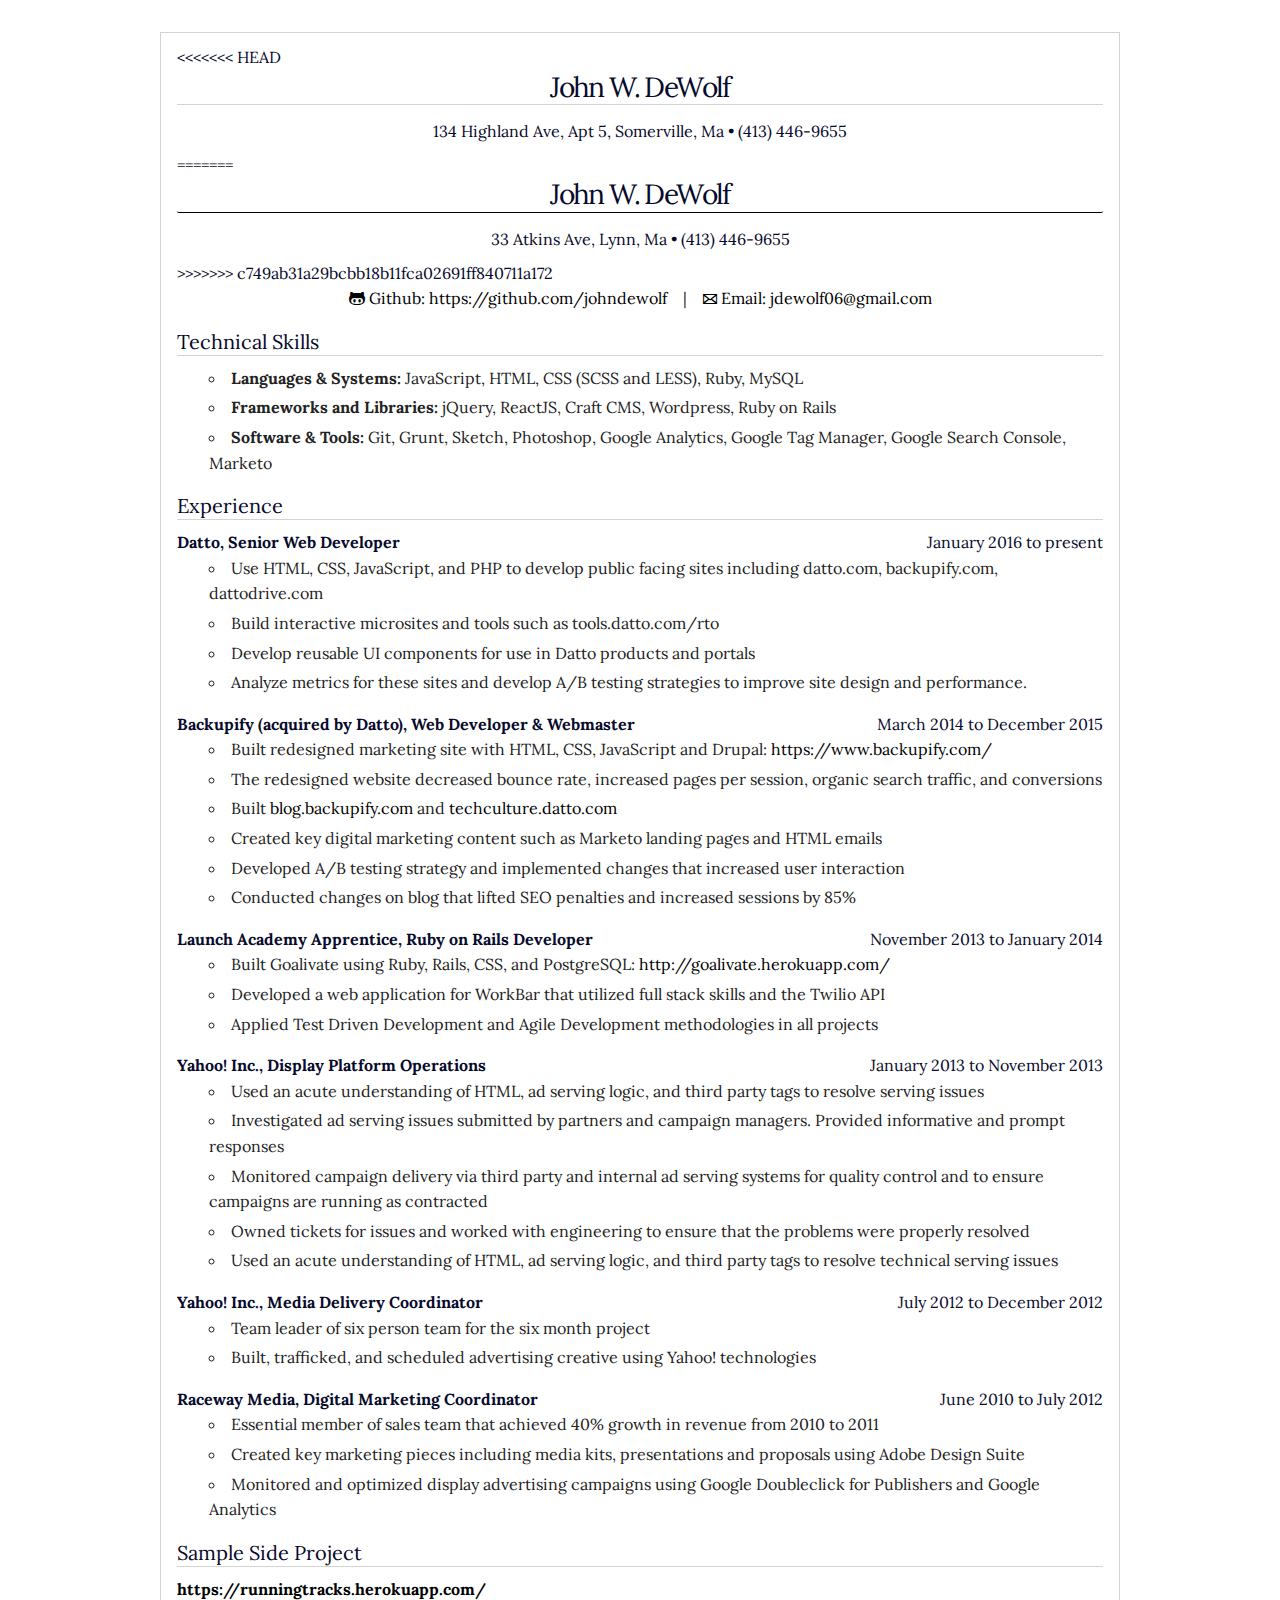
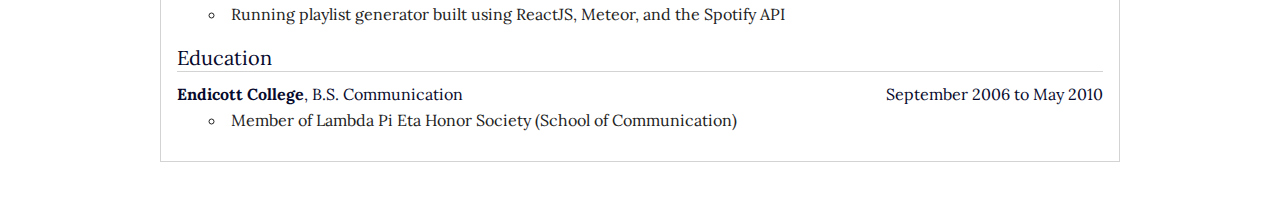
==== commit 198c3317: "merge" ====
--- a/resume.html
+++ b/resume.html
@@ -6,6 +6,7 @@
 	<meta name="description" content="John DeWolf freelance web development digital marketing Boston">
 	<meta name="viewport" content="width=device-width, initial-scale=1">
 	<link href='http://fonts.googleapis.com/css?family=Josefin+Sans' rel='stylesheet' type='text/css'>
+	<link href='https://fonts.googleapis.com/css?family=Lora:400,700' rel='stylesheet' type='text/css'>
 	<!-- Place favicon.ico in the root directory -->
 	<link rel="stylesheet" href="stylesheets/normalize.css">
 	<link rel="stylesheet" href="stylesheets/skeleton.css">
@@ -31,10 +32,16 @@
 	<div class="container">
 		<div class="row">
 			<div class="twelve columns">
+<<<<<<< HEAD
 				<h1 class="text-center resume-section-header">John W. DeWolf</h1>
 				<p class="text-center">134 Highland Ave, Apt 5, Somerville, Ma &bull; (413) 446-9655</p>
+=======
+				<h1 class="text-center resume-title">John W. DeWolf</h1>
+				<p class="text-center">33 Atkins Ave, Lynn, Ma &bull; (413) 446-9655</p>
+>>>>>>> c749ab31a29bcbb18b11fca02691ff840711a172
 				<ul class="unstyled-list">
 					<li><a href="https://github.com/johndewolf"><span class="octicon octicon-octoface"></span> Github: https://github.com/johndewolf</a></li>
+					<li class="divider">|</li>
 					<li><a href="mailto:jdewolf06@gmail.com"><span class="octicon octicon-mail"></span> Email: jdewolf06@gmail.com</a></li>
 				</ul>
 			</div>
@@ -47,9 +54,9 @@
 		<div class="row">
 			<div class="twelve columns">
 				<ul>
-					<li><b>Languages &amp; Systems:</b> HTML, CSS (SCSS and LESS), JavaScript, Ruby, PostgreSQL</li>
-					<li><b>Frameworks:</b> Ruby on Rails, jQuery, Drupal, Wordpress, Bootstrap, Foundation</li>
-					<li><b>Software &amp; Tools:</b> Git, Grunt, Bower, Marketo, Adobe Photoshop, Google Analytics, Google Webmaster Tools, Google Tag Manager
+					<li><b>Languages &amp; Systems:</b> JavaScript, HTML, CSS (SCSS and LESS), Ruby, MySQL</li>
+					<li><b>Frameworks and Libraries:</b> jQuery, ReactJS, Craft CMS, Wordpress, Ruby on Rails</li>
+					<li><b>Software &amp; Tools:</b> Git, Grunt, Sketch, Photoshop, Google Analytics, Google Tag Manager, Google Search Console, Marketo</li>
 				</ul>
 			</div>
 		</div>
@@ -60,9 +67,20 @@
 		</div>
 		<div class="row">
 			<div class="twelve columns">
-				<b>Backupify (acquired by Datto, Inc), Web Developer &amp; Webmaster</b><span class="date">March 2014  to present</span>
+				<b>Datto, Senior Web Developer</b><span class="date">January 2016 to present</span>
 				<ul>
-					<li>Developed and launched redesigned marketing site: <a href="https://www.backupify.com/" target="_blank">https://www.backupify.com/</a></li>
+					<li>Use HTML, CSS, JavaScript, and PHP to develop public facing sites including datto.com, backupify.com, dattodrive.com</li>
+					<li>Build interactive microsites and tools such as tools.datto.com/rto</li>
+					<li>Develop reusable UI components for use in Datto products and portals</li>
+					<li>Analyze metrics for these sites and develop A/B testing strategies to improve site design and performance.</li>
+				</ul>
+			</div>
+		</div>
+		<div class="row">
+			<div class="twelve columns">
+				<b>Backupify (acquired by Datto), Web Developer &amp; Webmaster</b><span class="date">March 2014 to December 2015</span>
+				<ul>
+					<li>Built redesigned marketing site with HTML, CSS, JavaScript and Drupal: <a href="https://www.backupify.com/" target="_blank">https://www.backupify.com/</a></li>
 					<li>The redesigned website decreased bounce rate, increased pages per session, organic search traffic, and conversions</li>
 					<li>Built <a href="blog.backupify.com" target="_blank">blog.backupify.com</a> and <a href="techculture.datto.com" target="_blank">techculture.datto.com</a></li>
 					<li>Created key digital marketing content such as Marketo landing pages and HTML emails</li>
@@ -89,6 +107,7 @@
 					<li>Investigated ad serving issues submitted by partners and campaign managers. Provided informative and prompt responses</li>
 					<li>Monitored campaign delivery via third party and internal ad serving systems for quality control and to ensure campaigns are running as contracted</li>
 					<li>Owned tickets for issues and worked with engineering to ensure that the problems were properly resolved</li>
+					<li>Used an acute understanding of HTML, ad serving logic, and third party tags to resolve technical serving issues</li>
 				</ul>
 			</div>
 		</div>
@@ -96,19 +115,31 @@
 			<div class="twelve columns">
 				<b>Yahoo! Inc., Media Delivery Coordinator</b> <span class="date">July 2012 to December 2012</span>
 				<ul>
-					<li>Appointed team leader of six person team for the six month project
+					<li>Team leader of six person team for the six month project</li>
 					<li>Built, trafficked, and scheduled advertising creative using Yahoo! technologies</li>
-					<li>Proactively monitored, analyzed and optimized online advertising campaigns</li>
 				</ul>
 				</div>
 			</div>
 			<div class="row">
 				<div class="twelve columns">
+
 					<b>Raceway Media, Digital Marketing Coordinator</b> <span class="date">June 2010 to July 2012</span>
 					<ul>
 						<li>Essential member of sales team that achieved 40% growth in revenue from 2010 to 2011</li>
 						<li>Created key marketing pieces including media kits, presentations and proposals using Adobe Design Suite</li>
 						<li>Monitored and optimized display advertising campaigns using Google Doubleclick for Publishers and Google Analytics</li>
+				</div>
+			</div>
+			<div class="row">
+				<div class="twelve columns">
+					<h4 class="resume-section-header">Sample Side Project</h4>
+				</div>
+			</div>
+			<div class="row">
+				<div class="twelve columns">
+					<b><a href="https://runningtracks.herokuapp.com/">https://runningtracks.herokuapp.com/</a></b>
+					<ul>
+						<li>Running playlist generator built using ReactJS, Meteor, and the Spotify API</li>
 					</ul>
 				</div>
 			</div>
@@ -121,7 +152,7 @@
 				<div class="twelve columns">
 					<b>Endicott College</b>, B.S. Communication<span class="date"><span>September 2006 to May 2010</span></span>
 					<ul>
-						<li>Member of Lambda Pi Eta Honor Society (School of Communication)
+						<li>Member of Lambda Pi Eta Honor Society (School of Communication)</li>
 					</ul>
 				</div>
 			</div>
@@ -152,4 +183,4 @@
 </script>
 <!-- End of Async Drift Code -->
 </body>
-</html>+</html>
